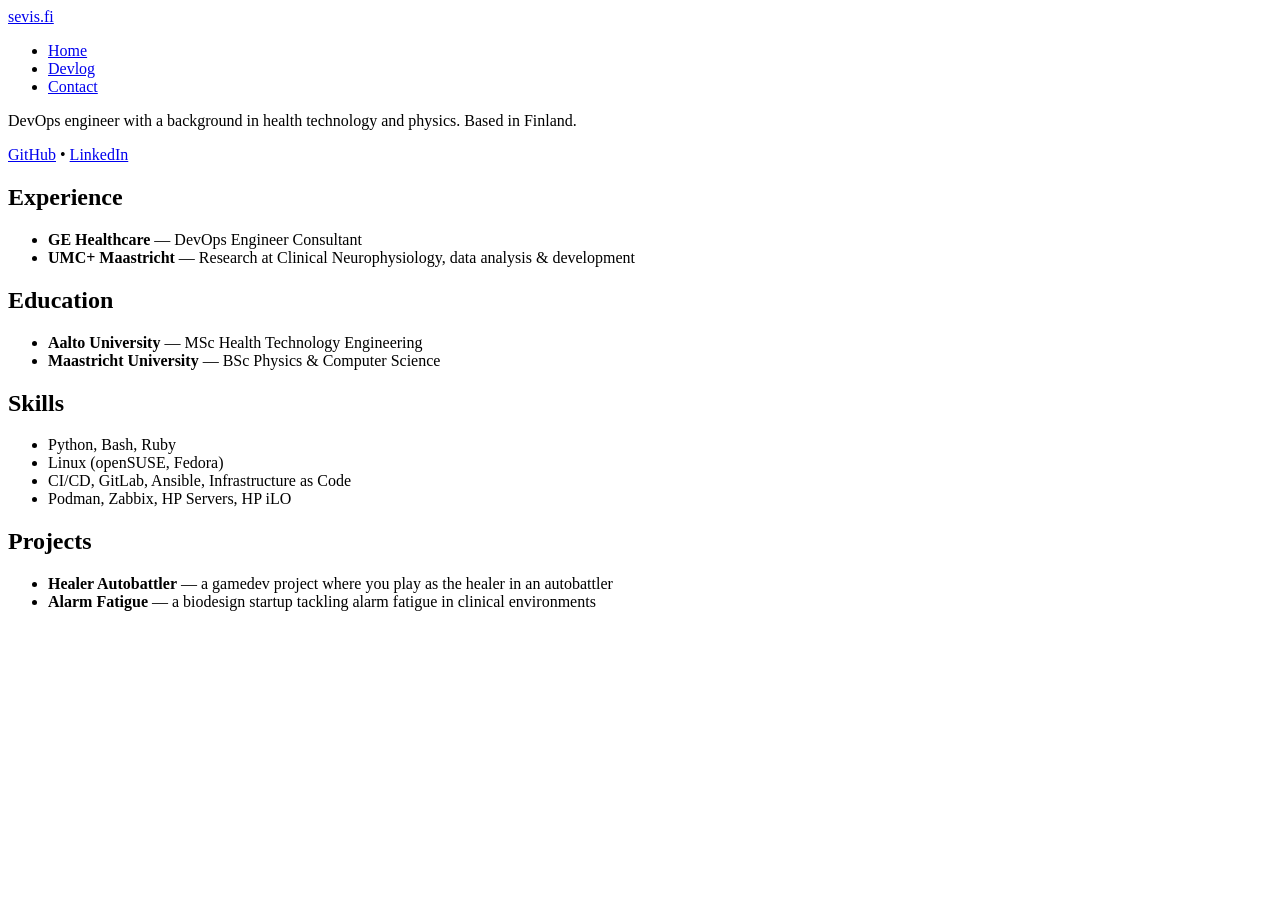
==== html/index.html @ 09b2648a "Add experience, skills, links and update README" ====
<!DOCTYPE html>
<html lang="en">
<head>
  <meta charset="UTF-8">
  <title>Sevis — Developer</title>
  <meta name="viewport" content="width=device-width, initial-scale=1">
  <link rel="stylesheet" href="/terminal.css">
</head>
<body class="terminal teal">
	<header class="terminal-nav">
  <div class="terminal-logo">
    <div class="logo terminal-prompt">
      <a href="/">sevis.fi</a>
    </div>
    <nav class="terminal-menu">
      <ul>
        <li><a href="/">Home</a></li>
        <li><a href="/devlog/">Devlog</a></li>
        <li><a href="mailto:sevi@sevis.fi">Contact</a></li>
      </ul>
    </nav>
  </div>
</header>
  <div class="container">
    <main>
      <p>DevOps engineer with a background in health technology and physics. Based in Finland.</p>

      <p>
        <a href="https://github.com/Sevi-S">GitHub</a> •
        <a href="https://www.linkedin.com/in/severi-sevi-suonenlahti-817223184/">LinkedIn</a>
      </p>

      <h2>Experience</h2>
      <ul>
        <li><strong>GE Healthcare</strong> — DevOps Engineer Consultant</li>
        <li><strong>UMC+ Maastricht</strong> — Research at Clinical Neurophysiology, data analysis & development</li>
      </ul>

      <h2>Education</h2>
      <ul>
        <li><strong>Aalto University</strong> — MSc Health Technology Engineering</li>
        <li><strong>Maastricht University</strong> — BSc Physics & Computer Science</li>
      </ul>

      <h2>Skills</h2>
      <ul>
        <li>Python, Bash, Ruby</li>
        <li>Linux (openSUSE, Fedora)</li>
        <li>CI/CD, GitLab, Ansible, Infrastructure as Code</li>
        <li>Podman, Zabbix, HP Servers, HP iLO</li>
      </ul>

      <h2>Projects</h2>
      <ul>
        <li><strong>Healer Autobattler</strong> — a gamedev project where you play as the healer in an autobattler</li>
        <li><strong>Alarm Fatigue</strong> — a biodesign startup tackling alarm fatigue in clinical environments</li>
      </ul>
    </main>
  </div>
</body>
</html>
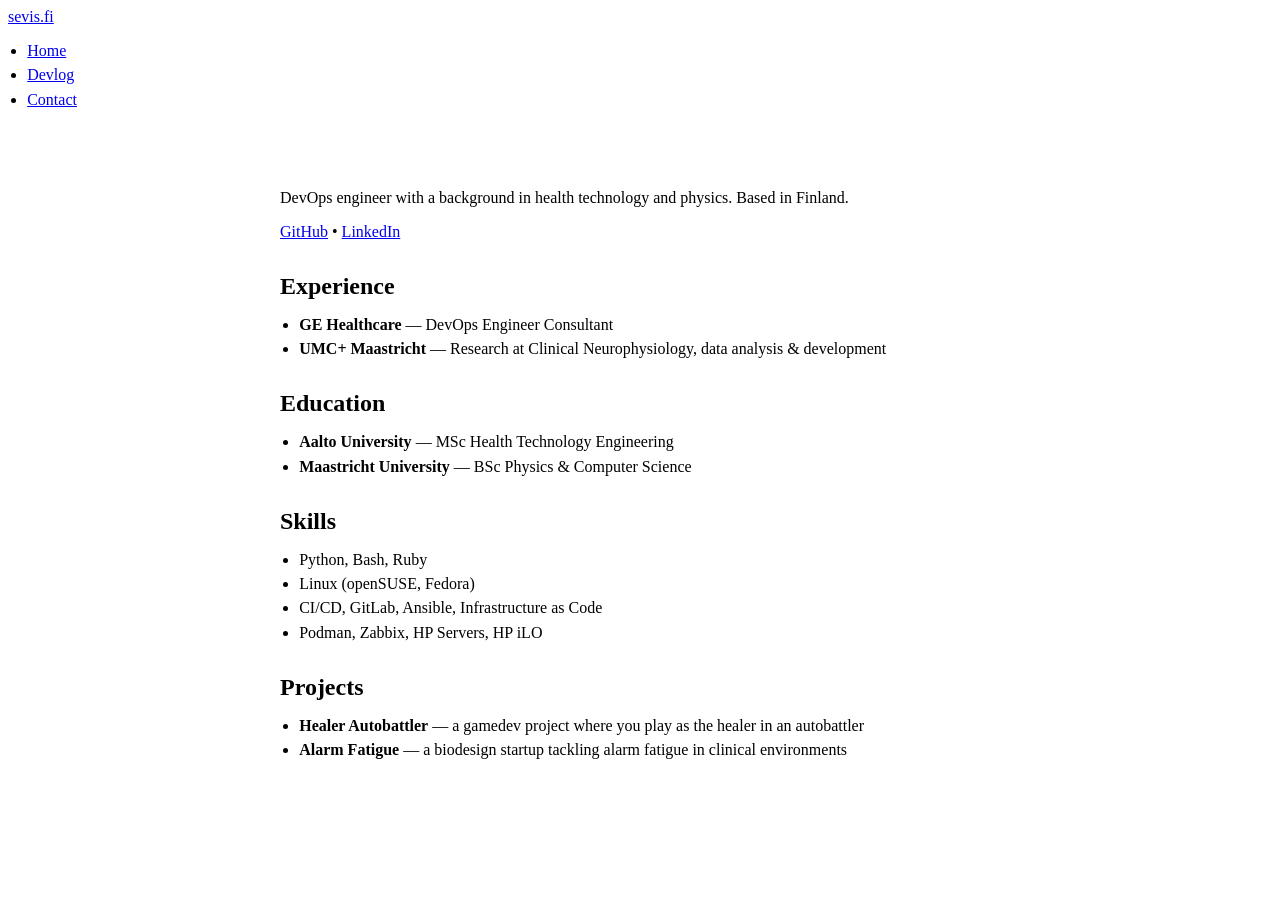
==== commit 1a665015: "Add spacing, devlog placeholder" ====
--- a/html/index.html
+++ b/html/index.html
@@ -5,6 +5,23 @@
   <title>Sevis — Developer</title>
   <meta name="viewport" content="width=device-width, initial-scale=1">
   <link rel="stylesheet" href="/terminal.css">
+  <style>
+    .container {
+      max-width: 720px;
+      margin: 0 auto;
+      padding: 3rem 2rem;
+    }
+    h2 {
+      margin-top: 2rem;
+      margin-bottom: 0.5rem;
+    }
+    ul {
+      padding-left: 1.2rem;
+    }
+    li {
+      margin-bottom: 0.4rem;
+    }
+  </style>
 </head>
 <body class="terminal teal">
 	<header class="terminal-nav">
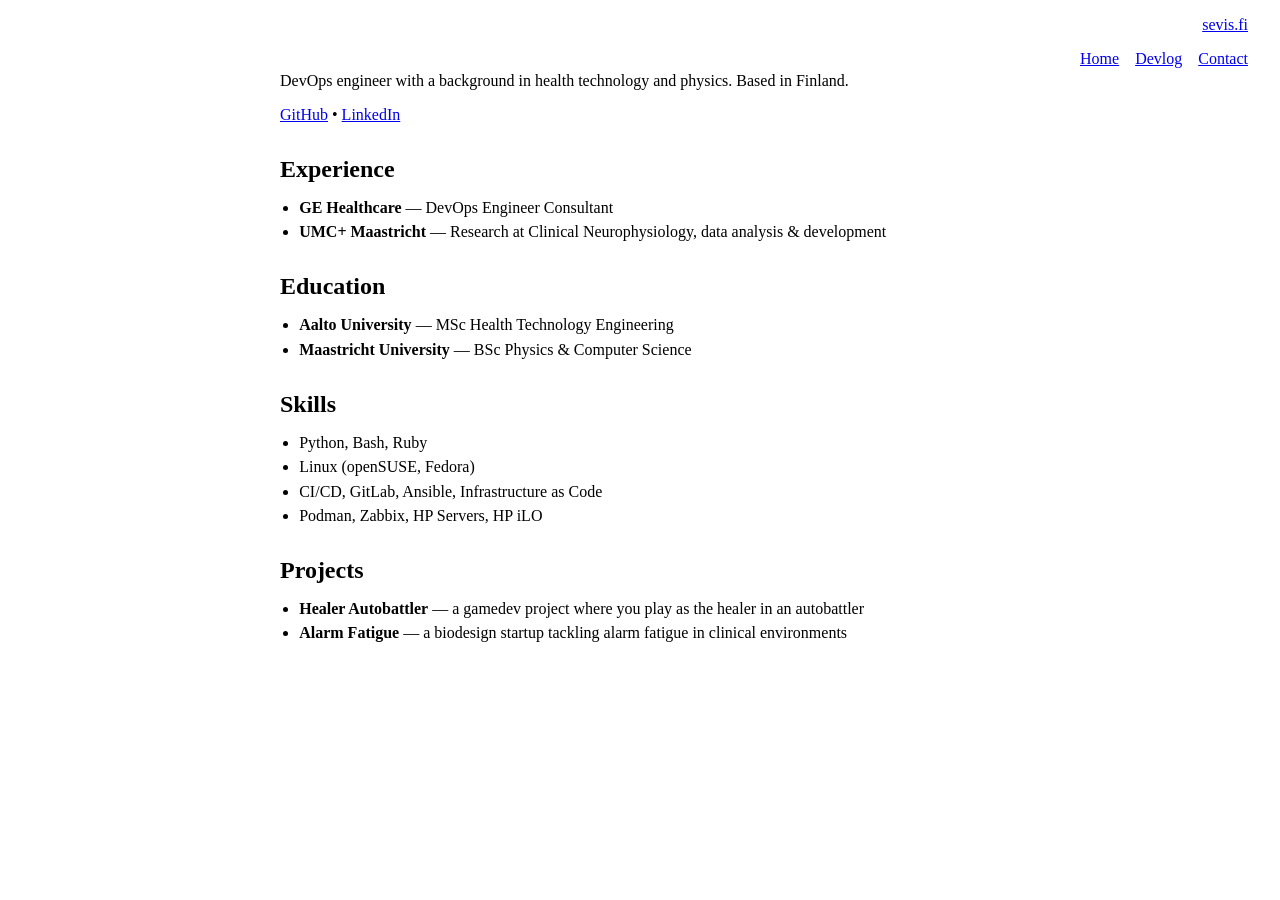
==== commit 80687ae2: "Fix nav to top-right" ====
--- a/html/index.html
+++ b/html/index.html
@@ -20,6 +20,23 @@
     }
     li {
       margin-bottom: 0.4rem;
+    }
+    .terminal-nav {
+      position: fixed;
+      top: 0;
+      right: 0;
+      padding: 1rem 2rem;
+      z-index: 10;
+    }
+    .terminal-logo {
+      display: flex;
+      flex-direction: column;
+      align-items: flex-end;
+    }
+    .terminal-menu ul {
+      display: flex;
+      gap: 1rem;
+      list-style: none;
     }
   </style>
 </head>
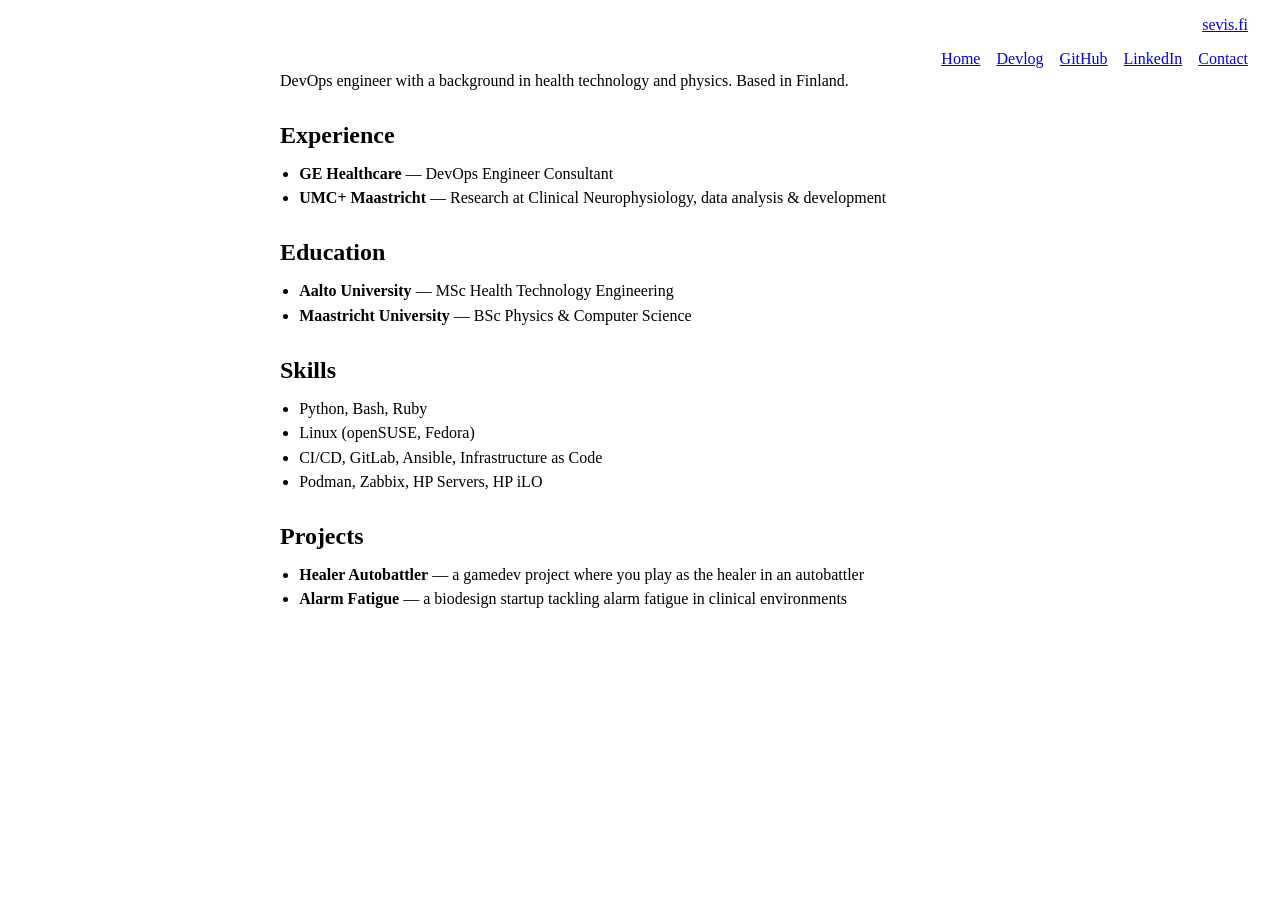
==== commit b1e562e6: "Move GitHub and LinkedIn to nav" ====
--- a/html/index.html
+++ b/html/index.html
@@ -50,6 +50,8 @@
       <ul>
         <li><a href="/">Home</a></li>
         <li><a href="/devlog/">Devlog</a></li>
+        <li><a href="https://github.com/Sevi-S">GitHub</a></li>
+        <li><a href="https://www.linkedin.com/in/severi-sevi-suonenlahti-817223184/">LinkedIn</a></li>
         <li><a href="mailto:sevi@sevis.fi">Contact</a></li>
       </ul>
     </nav>
@@ -58,11 +60,6 @@
   <div class="container">
     <main>
       <p>DevOps engineer with a background in health technology and physics. Based in Finland.</p>
-
-      <p>
-        <a href="https://github.com/Sevi-S">GitHub</a> •
-        <a href="https://www.linkedin.com/in/severi-sevi-suonenlahti-817223184/">LinkedIn</a>
-      </p>
 
       <h2>Experience</h2>
       <ul>
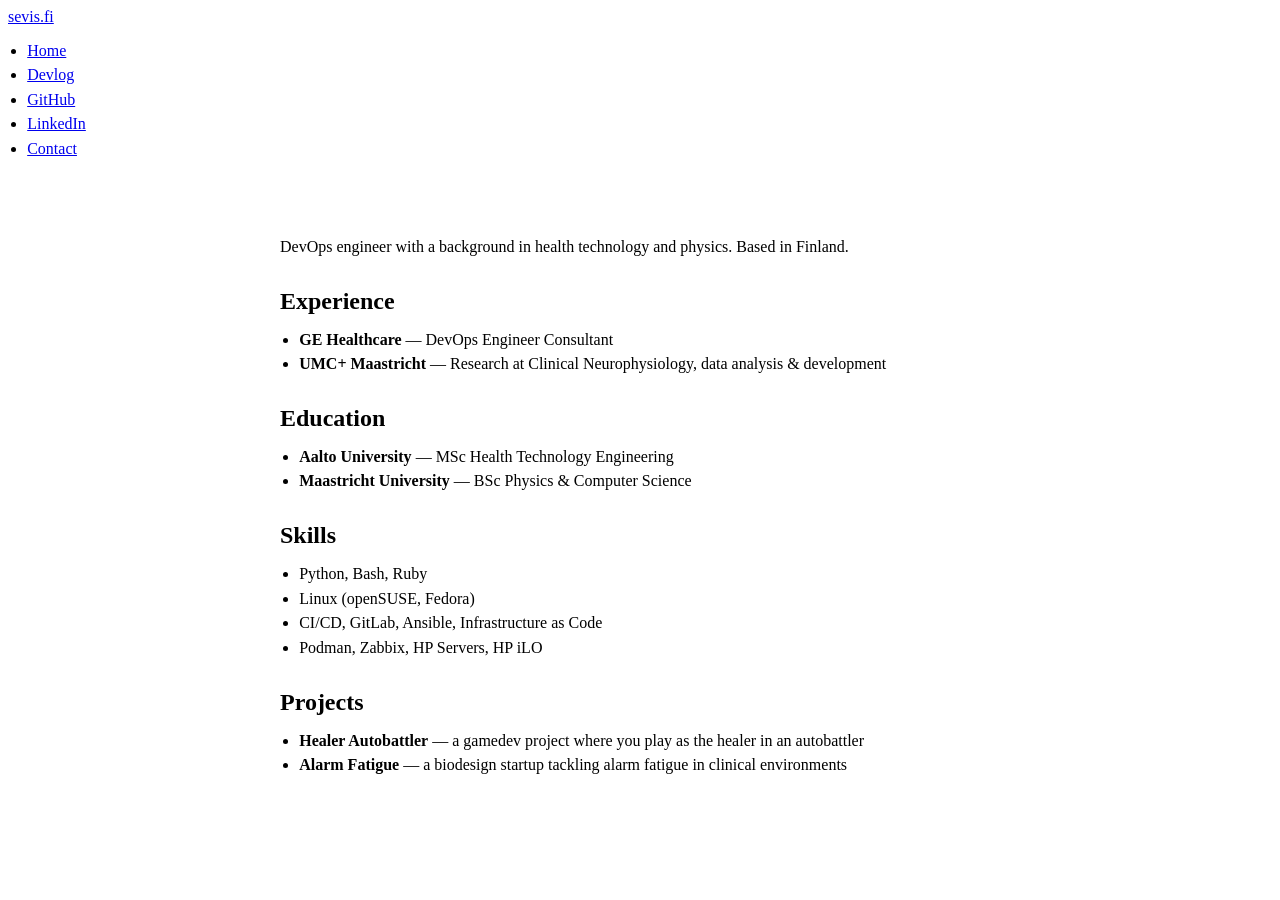
==== commit 14657e8b: "Fix mobile nav, add Heal Bot devlog entry" ====
--- a/html/index.html
+++ b/html/index.html
@@ -21,23 +21,7 @@
     li {
       margin-bottom: 0.4rem;
     }
-    .terminal-nav {
-      position: fixed;
-      top: 0;
-      right: 0;
-      padding: 1rem 2rem;
-      z-index: 10;
-    }
-    .terminal-logo {
-      display: flex;
-      flex-direction: column;
-      align-items: flex-end;
-    }
-    .terminal-menu ul {
-      display: flex;
-      gap: 1rem;
-      list-style: none;
-    }
+
   </style>
 </head>
 <body class="terminal teal">
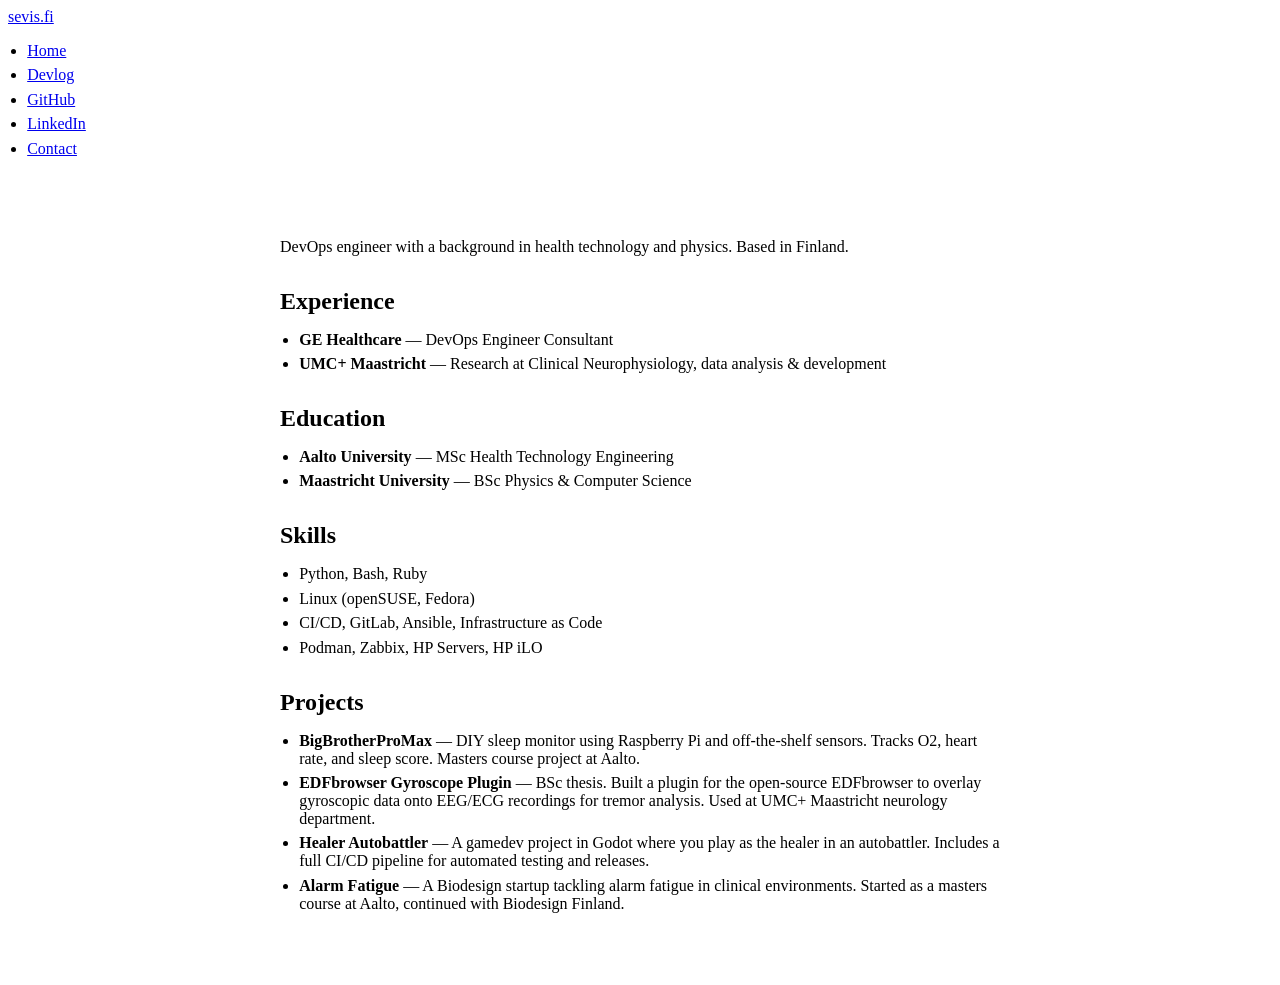
==== commit 6e19b45c: "Add projects: BigBrotherProMax, EDFbrowser plugin, update existing" ====
--- a/html/index.html
+++ b/html/index.html
@@ -67,8 +67,10 @@
 
       <h2>Projects</h2>
       <ul>
-        <li><strong>Healer Autobattler</strong> — a gamedev project where you play as the healer in an autobattler</li>
-        <li><strong>Alarm Fatigue</strong> — a biodesign startup tackling alarm fatigue in clinical environments</li>
+        <li><strong>BigBrotherProMax</strong> — DIY sleep monitor using Raspberry Pi and off-the-shelf sensors. Tracks O2, heart rate, and sleep score. Masters course project at Aalto.</li>
+        <li><strong>EDFbrowser Gyroscope Plugin</strong> — BSc thesis. Built a plugin for the open-source EDFbrowser to overlay gyroscopic data onto EEG/ECG recordings for tremor analysis. Used at UMC+ Maastricht neurology department.</li>
+        <li><strong>Healer Autobattler</strong> — A gamedev project in Godot where you play as the healer in an autobattler. Includes a full CI/CD pipeline for automated testing and releases.</li>
+        <li><strong>Alarm Fatigue</strong> — A Biodesign startup tackling alarm fatigue in clinical environments. Started as a masters course at Aalto, continued with Biodesign Finland.</li>
       </ul>
     </main>
   </div>
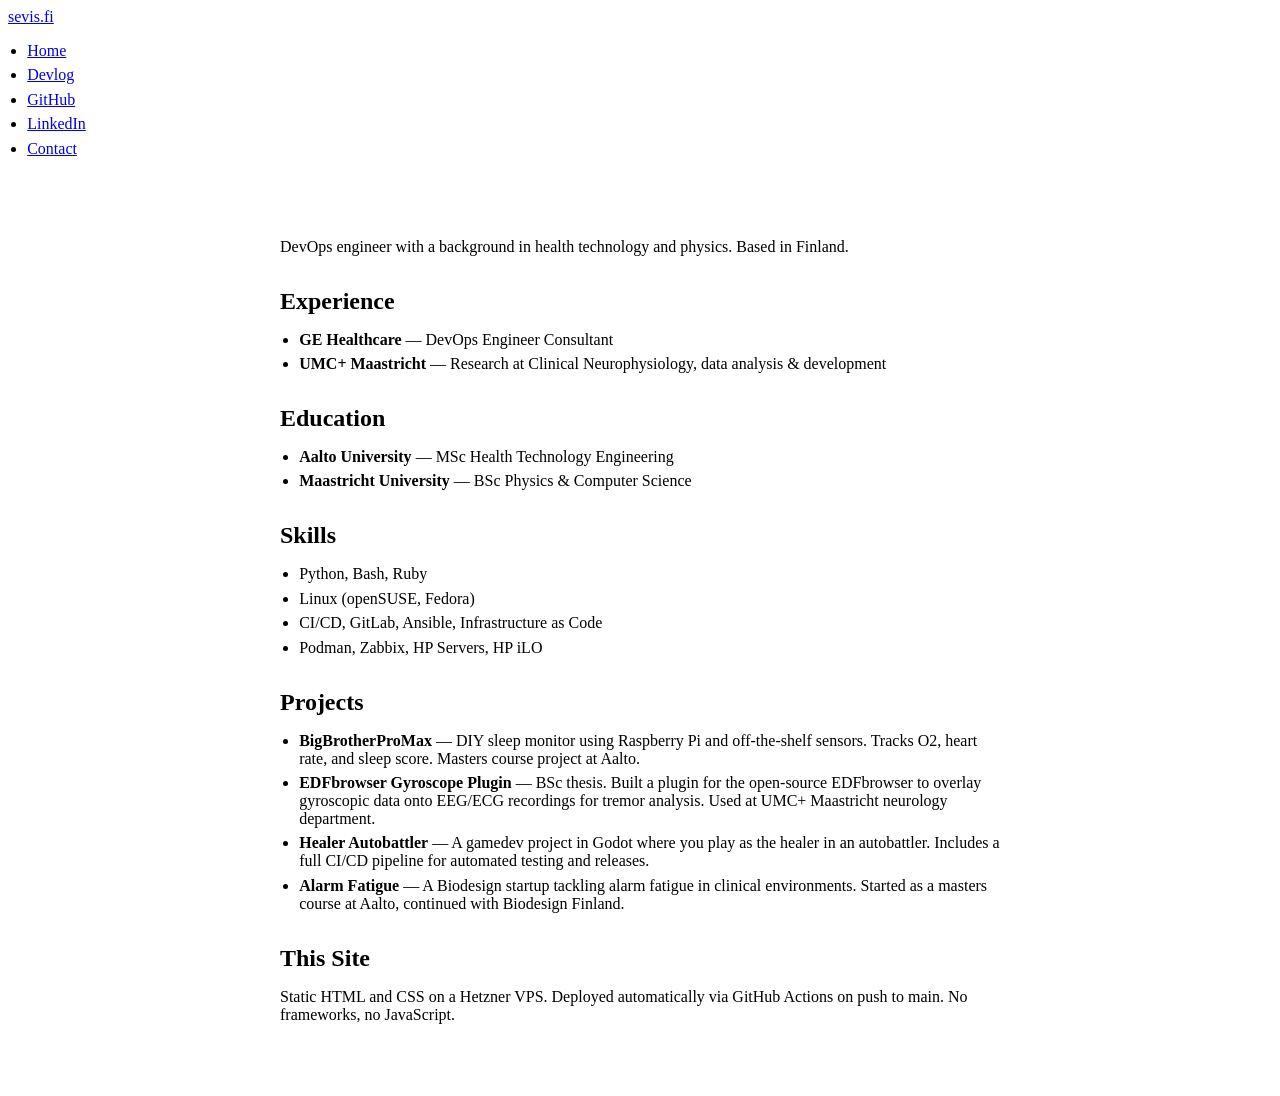
==== commit 2aecba1c: "Add CI/CD devlog post, article styling, 'This Site' section" ====
--- a/html/index.html
+++ b/html/index.html
@@ -72,6 +72,9 @@
         <li><strong>Healer Autobattler</strong> — A gamedev project in Godot where you play as the healer in an autobattler. Includes a full CI/CD pipeline for automated testing and releases.</li>
         <li><strong>Alarm Fatigue</strong> — A Biodesign startup tackling alarm fatigue in clinical environments. Started as a masters course at Aalto, continued with Biodesign Finland.</li>
       </ul>
+
+      <h2>This Site</h2>
+      <p>Static HTML and CSS on a Hetzner VPS. Deployed automatically via GitHub Actions on push to main. No frameworks, no JavaScript.</p>
     </main>
   </div>
 </body>
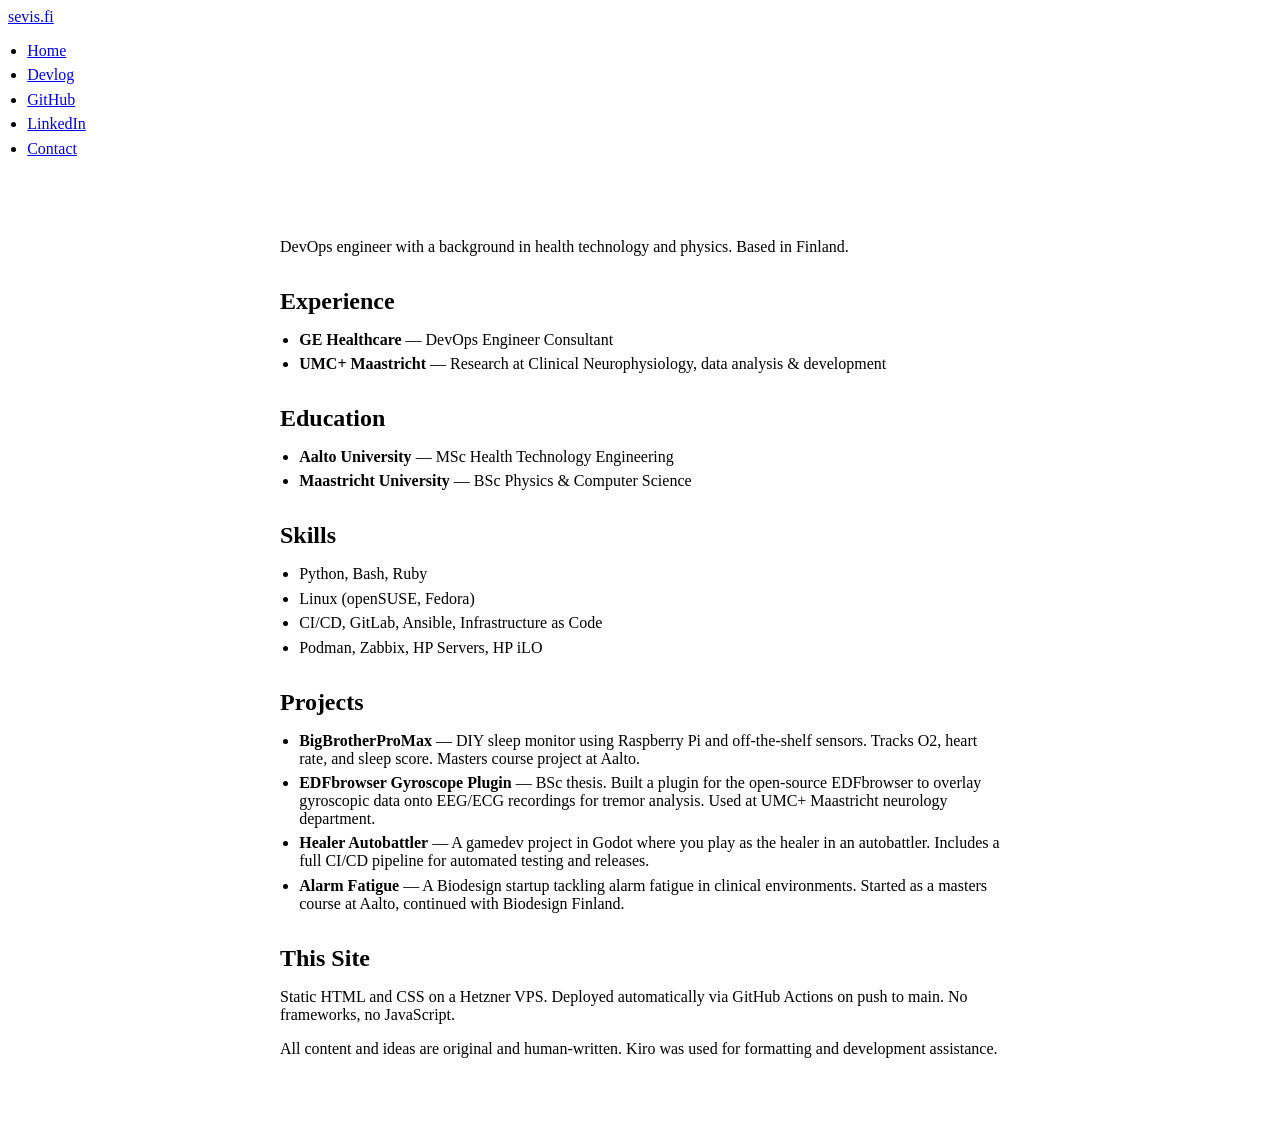
==== commit c255b37b: "Add AI attribution note to This Site section" ====
--- a/html/index.html
+++ b/html/index.html
@@ -75,6 +75,7 @@
 
       <h2>This Site</h2>
       <p>Static HTML and CSS on a Hetzner VPS. Deployed automatically via GitHub Actions on push to main. No frameworks, no JavaScript.</p>
+      <p>All content and ideas are original and human-written. Kiro was used for formatting and development assistance.</p>
     </main>
   </div>
 </body>
